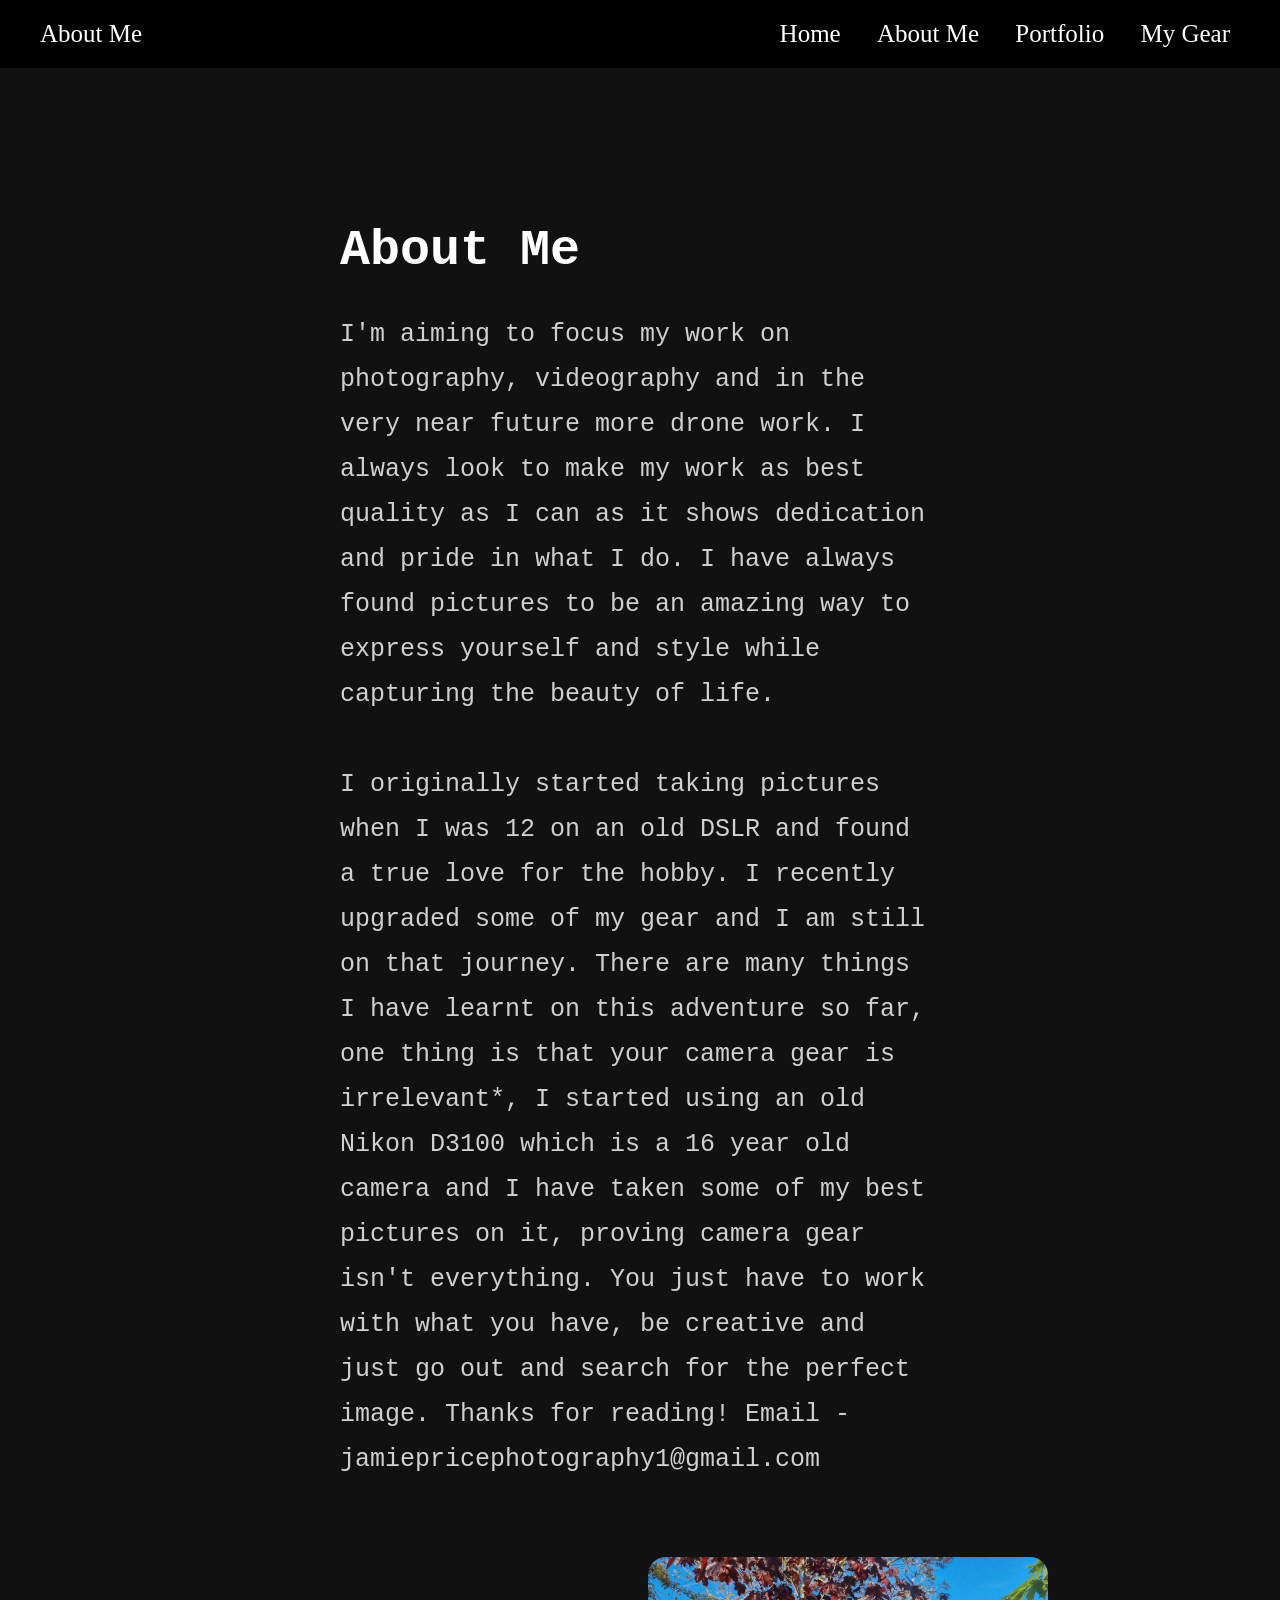
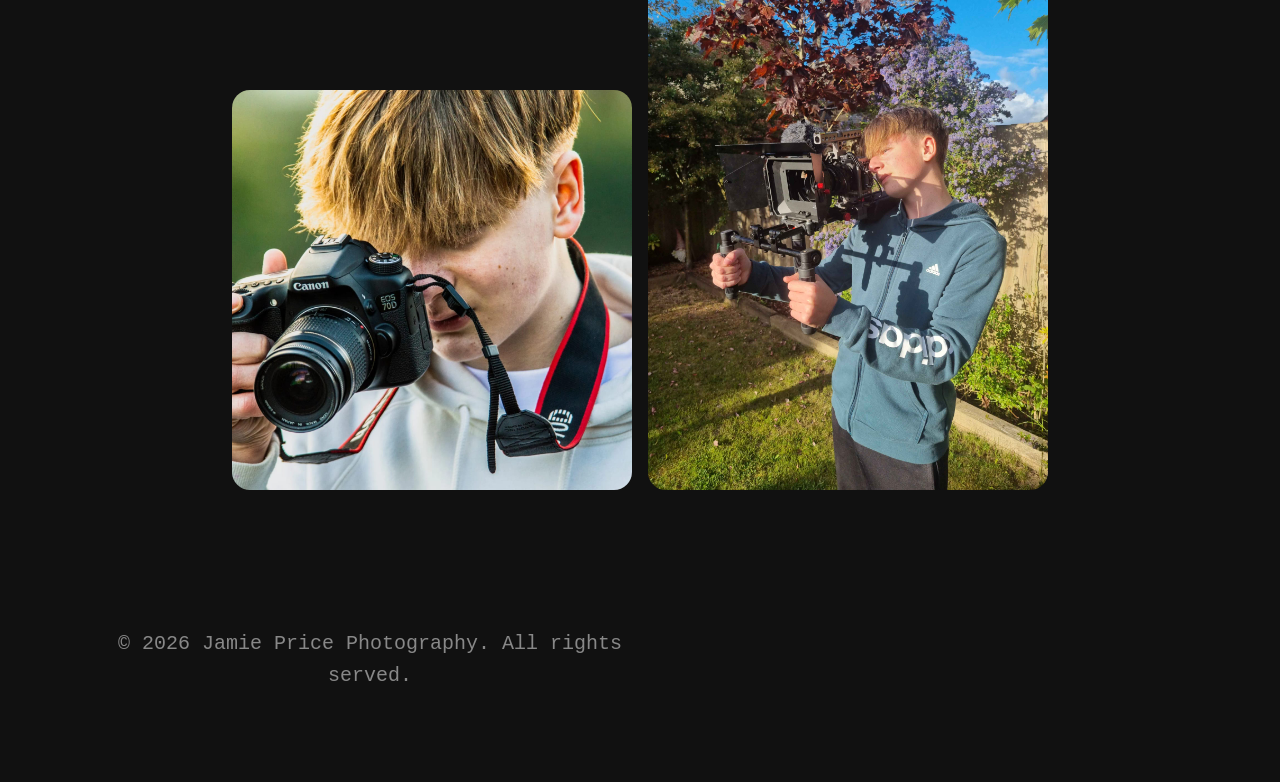
==== aboutme.html @ 10708058 "Add files via upload" ====
<!DOCTYPE html>
<html>
<head>
  <title>About Me</title>
  <link rel="stylesheet" href="assets/style.css">
  <meta name="viewport" content="width=device-width, initial-scale=1.0">
</head>
<body>

<header>
  <div>About Me</div>
  <nav>
    <a href="index.html">Home</a>
    <a href="aboutme.html">About Me</a>
	<a href="portfolio.html">Portfolio</a>
    <a href="mygear.html">My Gear</a>	
  </nav>
</header>

<div class="container">

<div class="about-section">

  <div class="about-text">

    <h1>About Me</h1>

    <p>
		I'm aiming to focus my work on photography, videography and in the very near future more drone work. I always look to make my work as best quality as I can as it shows dedication and pride in what I do. I have always found pictures to be an amazing way to express yourself and style while capturing the beauty of life.
		<br></br>
		I originally started taking pictures when I was 12 on an old DSLR and found a true love for the hobby. I recently upgraded some of my gear and I am still on that journey. There are many things I have learnt on this adventure so far, one thing is that your camera gear is irrelevant*, I started using an old Nikon D3100 which is a 16 year old camera and I have taken some of my best pictures on it, proving camera gear isn't everything. You just have to work with what you have, be creative and just go out and search for the perfect image. Thanks for reading!
		
		
		Email - jamiepricephotography1@gmail.com
	</p>

  </div>

  <div class="about-image">

    <img src="assets/images/jamie_pfp.jpeg">
    <img src="assets/images/me_with_rig.jpg">

  </div>

</div>

<footer>
	<p>© 2026 Jamie Price Photography. All rights served.</p>
</footer?
---- assets/style.css ----
body {
  margin: 0;
  font-family: Cascadia Code;
  background: #111;
  color: #eee;
  font-size: 25px
}

header {
  background: #000;
  padding: 20px;
  display: flex;
  justify-content: space-between;
  align-items: center;
  font-family: Pixel;
}

header a {
  color: #eee;
  text-decoration: none;
  margin: 0 10px;
}

header a:hover {
  color: #aaa;
}

.container {
  padding: 40px;
  font-family: Courier New;
}

h1, h2 {
  color: #fff;
  font-family: Courier New;
}

.grid {
  display: grid;
  grid-template-columns: repeat(auto-fit, minmax(250px, 1fr));
  gap: 20px;
  
}

.card {
  background: #1a1a1a;
  padding: 15px;
  border-radius: 10px;
}

img {
  width: 100%;
  border-radius: 10px;
  filter: grayscale(0%);
}

.price {
  color: #bbb;
  font-size: 25px;
}

p {
  max-width: 600px;
  line-height: 1.6;
}

.button-container {
  text-align: center;
  margin-bottom: 30px;
}

.btn {
  display: inline-block;
  background: white;
  color: black;
  padding: 12px 24px;
  text-decoration: none;
  border-radius: 8px;
  transition: 0.3s;
}

.btn:hover {
  background: #dcdcdc;
}

body {
  margin: 0;
  font-family: Arial, sans-serif;
  background: #111;
  color: white;
}

/* HEADER */

header {
  background: black;
  padding: 20px 40px;

  display: flex;
  justify-content: space-between;
  align-items: center;
}

nav a {
  color: white;
  text-decoration: none;
  margin-left: 20px;
}

nav a:hover {
  color: #bdbdbd;
}

/* HERO */

.hero {
  text-align: center;
  padding: 100px 20px 60px;
}

.hero h1 {
  font-size: 60px;
  margin-bottom: 10px;
}

.hero p {
  max-width: 700px;
  margin: auto;
  line-height: 1.7;
  color: #cfcfcf;
}

/* FEATURED WORK */

.best-work {
  padding: 40px;
}

.best-work h2 {
  text-align: center;
  margin-bottom: 40px;
}

.image-grid {
  display: grid;

  grid-template-columns:
  repeat(auto-fit, minmax(250px, 1fr));

  gap: 20px;
}

.image-grid img {
  width: 100%;
  height: 300px;

  object-fit: cover;

  border-radius: 12px;

  filter: grayscale(0%);

  transition: 0.3s;
}

.image-grid img:hover {
  transform: scale(1.02);

  filter: grayscale(0%);
}

/* EVENT BUTTONS */

.event-section {
  padding: 80px 20px;
  text-align: center;
}

.event-buttons {
  display: flex;

  flex-wrap: wrap;

  justify-content: center;

  gap: 20px;

  margin-top: 40px;
}

.event-btn {
  background: white;

  color: black;

  padding: 15px 30px;

  text-decoration: none;

  border-radius: 10px;

  transition: 0.3s;

  font-weight: bold;
}

.event-btn:hover {
  background: #d6d6d6;

  transform: translateY(-3px);
}

footer {
	text-align: center;
	padding: 30px;
	color: #888;
	font-size: 20px;
}

body {
  margin: 0;
  font-family: Arial, sans-serif;
  background: #111;
  color: white;
}

/* HEADER */

header {
  background: black;

  padding: 20px 40px;

  display: flex;

  justify-content: space-between;

  align-items: center;
}

nav a {
  color: white;

  text-decoration: none;

  margin-left: 20px;
}

nav a:hover {
  color: #bdbdbd;
}

/* HERO */

.gear-hero {
  text-align: center;

  padding: 100px 20px 60px;
}

.gear-hero h1 {
  font-size: 60px;

  margin-bottom: 10px;
}

.gear-hero p {
  color: #c7c7c7;

  max-width: 700px;

  margin: auto;

  line-height: 1.7;
}

/* GEAR SECTION */

.gear-container {
  padding: 40px;

  display: flex;

  flex-direction: column;

  gap: 40px;
}

.gear-card {
  background: #1b1b1b;

  border-radius: 20px;

  overflow: hidden;

  display: flex;

  flex-wrap: wrap;
}

.gear-card img {
  width: 350px;

  height: 350px;

  object-fit: cover;

  filter: grayscale(100%);
}

.gear-info {
  flex: 1;

  padding: 30px;
}

.gear-info h2 {
  margin-top: 0;

  font-size: 32px;
}

.gear-info p {
  line-height: 1.7;

  color: #d0d0d0;
}

/* BUY LINKS */

.buy-links {
  margin-top: 30px;

  display: flex;

  gap: 15px;

  flex-wrap: wrap;
}

.buy-links a {
  background: white;

  color: black;

  padding: 12px 22px;

  border-radius: 10px;

  text-decoration: none;

  font-weight: bold;

  transition: 0.3s;
}

.buy-links a:hover {
  background: #d6d6d6;

  transform: translateY(-2px);
}

.gear-card {
  transition: 0.35s;
}

.gear-card:hover {
  transform: translateY(-5px);

  box-shadow: 0 0 25px rgba(255,255,255,0.08);
}

/* IMAGE EFFECT */

.gear-card img {
  transition: 0.4s;
}

.gear-card img:hover {
  filter: grayscale(0%);

  transform: scale(1.03);
}

/* RESPONSIVE MOBILE LAYOUT */

@media (max-width: 850px) {

  .gear-card {
    flex-direction: column;
  }

  .gear-card img {
    width: 100%;

    height: 250px;
  }

}

/* OPTIONAL SECTION SPACING */

.gear-container {
  padding-bottom: 100px;
}

/* YOUTUBE BUTTON */

.youtube-button-container {
  text-align: center;

  margin-top: 30px;

  margin-bottom: 60px;
}

.youtube-btn {
  display: inline-block;

  background: white;

  color: black;

  padding: 15px 32px;

  border-radius: 12px;

  text-decoration: none;

  font-weight: bold;

  font-size: 18px;

  transition: 0.3s;
}

.youtube-btn:hover {
  background: #d6d6d6;

  transform: translateY(-3px);
}

/* FEATURED WORK */

.best-work {
  padding: 60px 0;
}

.best-work h2 {
  text-align: center;

  margin-bottom: 40px;

  font-size: 36px;
}

/* SLIDER */

.slider {
  overflow: hidden;

  width: 100%;

  position: relative;
}

/* TRACK */

.slide-track {
  display: flex;

  width: calc(350px * 12);

  animation: scroll 20s linear infinite;

  gap: 20px;
}

/* IMAGES */

.slide-track img {
  max-height: 450px;

  width: auto;

  height: auto;

  border-radius: 16px;

  filter: grayscale(0%);

  transition: 0.3s;
}

.slide-track img:hover {
  filter: grayscale(0%);

  transform: scale(1.02);
}

/* AUTO SCROLL */

@keyframes scroll {

  0% {
    transform: translateX(0);
  }

  100% {
    transform: translateX(calc(-350px * 10));
  }

}

/* MOBILE OPTIMIZATION */

@media (max-width: 768px) {

  header {
    flex-direction: column;

    text-align: center;

    gap: 20px;
  }

  nav {
    display: flex;

    flex-wrap: wrap;

    justify-content: center;

    gap: 10px;
  }

  nav a {
    margin: 0;
  }

  .hero h1,
  .gear-hero h1 {
    font-size: 40px;
  }

  .hero p,
  .gear-hero p {
    padding: 0 20px;
  }

  .slide-track img {
    max-height: 250px;
  }

  .youtube-btn,
  .event-btn,
  .buy-links a {
    width: 80%;

    text-align: center;
  }

  .gear-card {
    flex-direction: column;
  }

  .gear-card img {
    width: 100%;
  }

}

/* ABOUT SECTION */

.about-section {
  display: flex;

  align-items: center;

  justify-content: center;

  gap: 50px;

  padding: 80px 40px;

  flex-wrap: wrap;
}

/* TEXT */

.about-text {
  flex: 1;

  min-width: 300px;

  max-width: 600px;
}

.about-text p {
  line-height: 1.8;

  color: #d0d0d0;
}

/* IMAGE */

.about-image img {
  width: 400px;

  max-width: 100%;

  border-radius: 18px;

  filter: grayscale(0%);
}
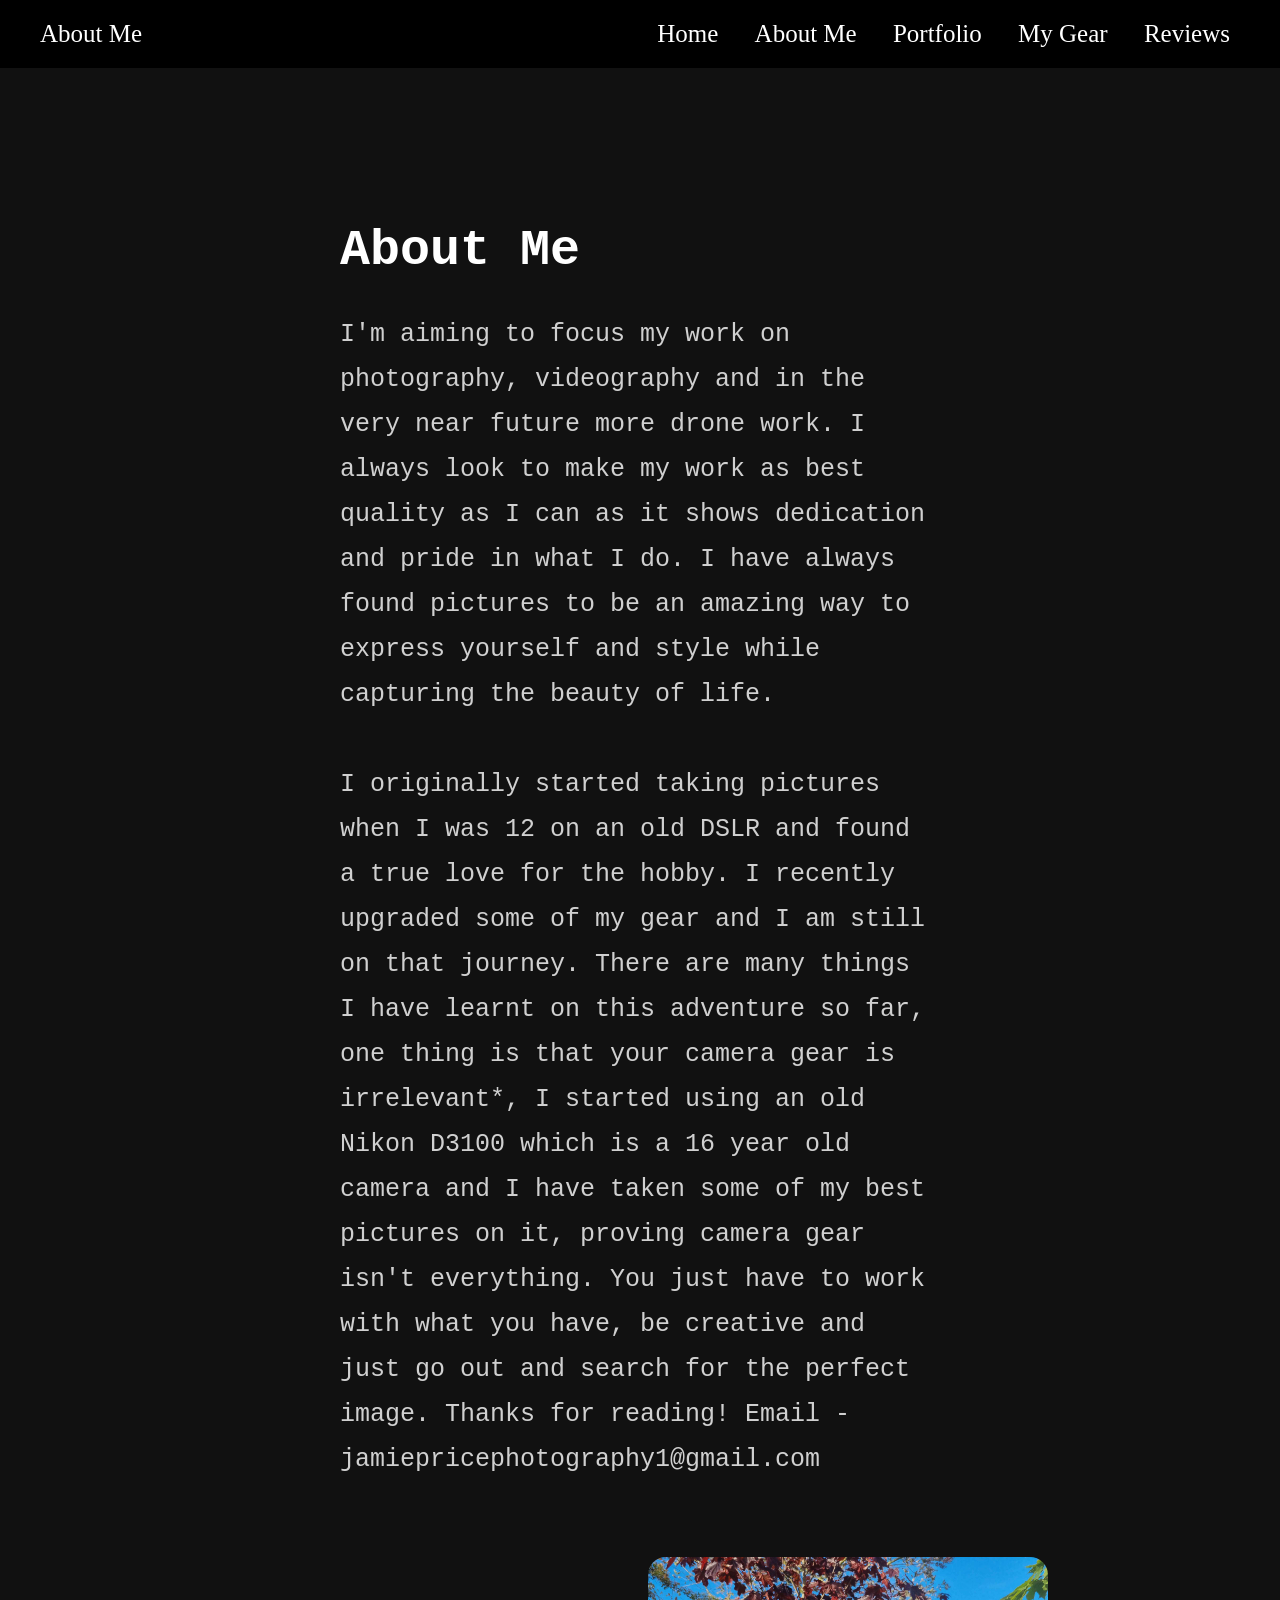
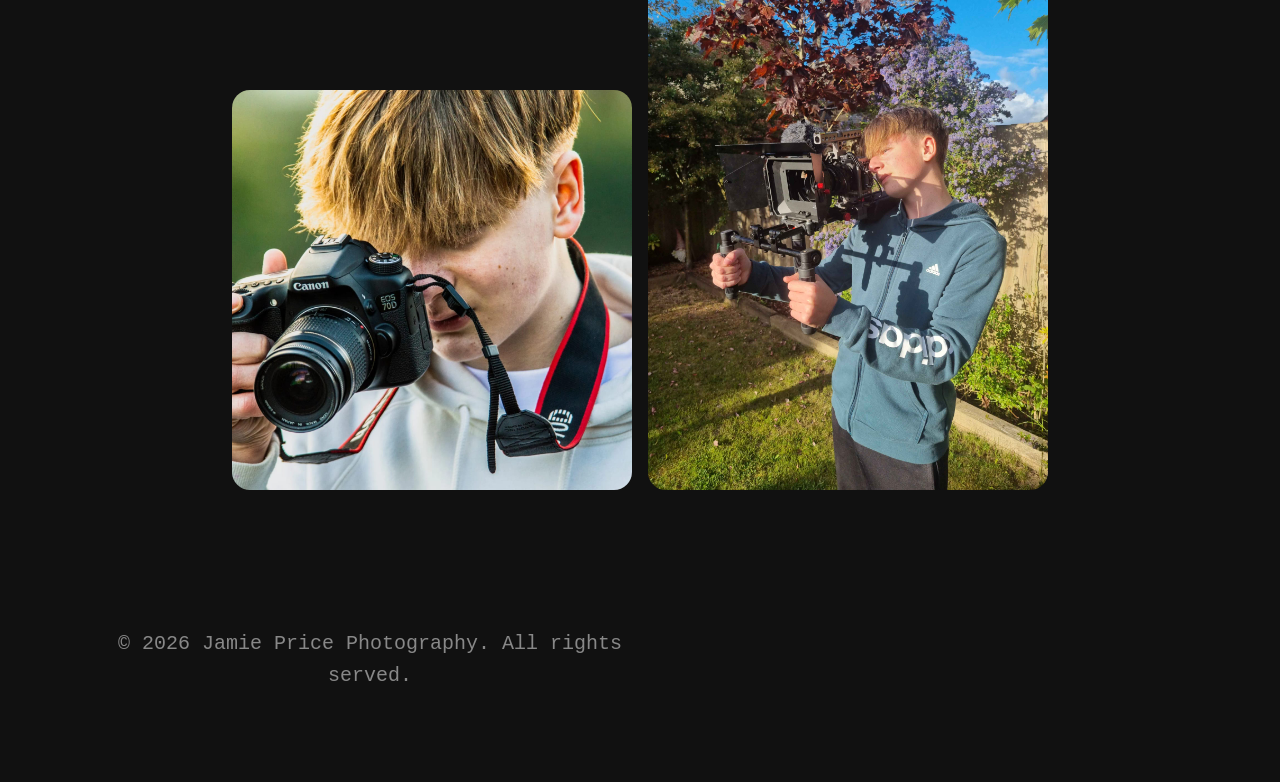
==== commit 5620a38e: "Update aboutme.html" ====
--- a/aboutme.html
+++ b/aboutme.html
@@ -13,7 +13,8 @@
     <a href="index.html">Home</a>
     <a href="aboutme.html">About Me</a>
 	<a href="portfolio.html">Portfolio</a>
-    <a href="mygear.html">My Gear</a>	
+    <a href="mygear.html">My Gear</a>
+                <a href="reviews.html" class="active">Reviews</a>	
   </nav>
 </header>
 
@@ -47,4 +48,4 @@
 
 <footer>
 	<p>© 2026 Jamie Price Photography. All rights served.</p>
-</footer?+</footer?
--- a/assets/style.css
+++ b/assets/style.css
@@ -612,4 +612,50 @@
   border-radius: 18px;
 
   filter: grayscale(0%);
+}
+
+/* =========================
+   GALLERY
+========================= */
+
+.gallery {
+    padding: 80px 40px;
+}
+
+.gallery h2 {
+    text-align: center;
+    font-size: 40px;
+    margin-bottom: 40px;
+}
+
+/* GRID */
+
+.gallery-grid {
+    display: grid;
+
+    grid-template-columns: repeat(auto-fit, minmax(300px, 1fr));
+
+    gap: 20px;
+}
+
+/* IMAGES */
+
+.gallery-grid img {
+    width: 100%;
+
+    height: 300px;
+
+    object-fit: cover;
+
+    border-radius: 15px;
+
+    filter: grayscale(0%);
+
+    transition: 0.3s;
+}
+
+.gallery-grid img:hover {
+    filter: grayscale(0%);
+
+    transform: scale(1.02);
 }
